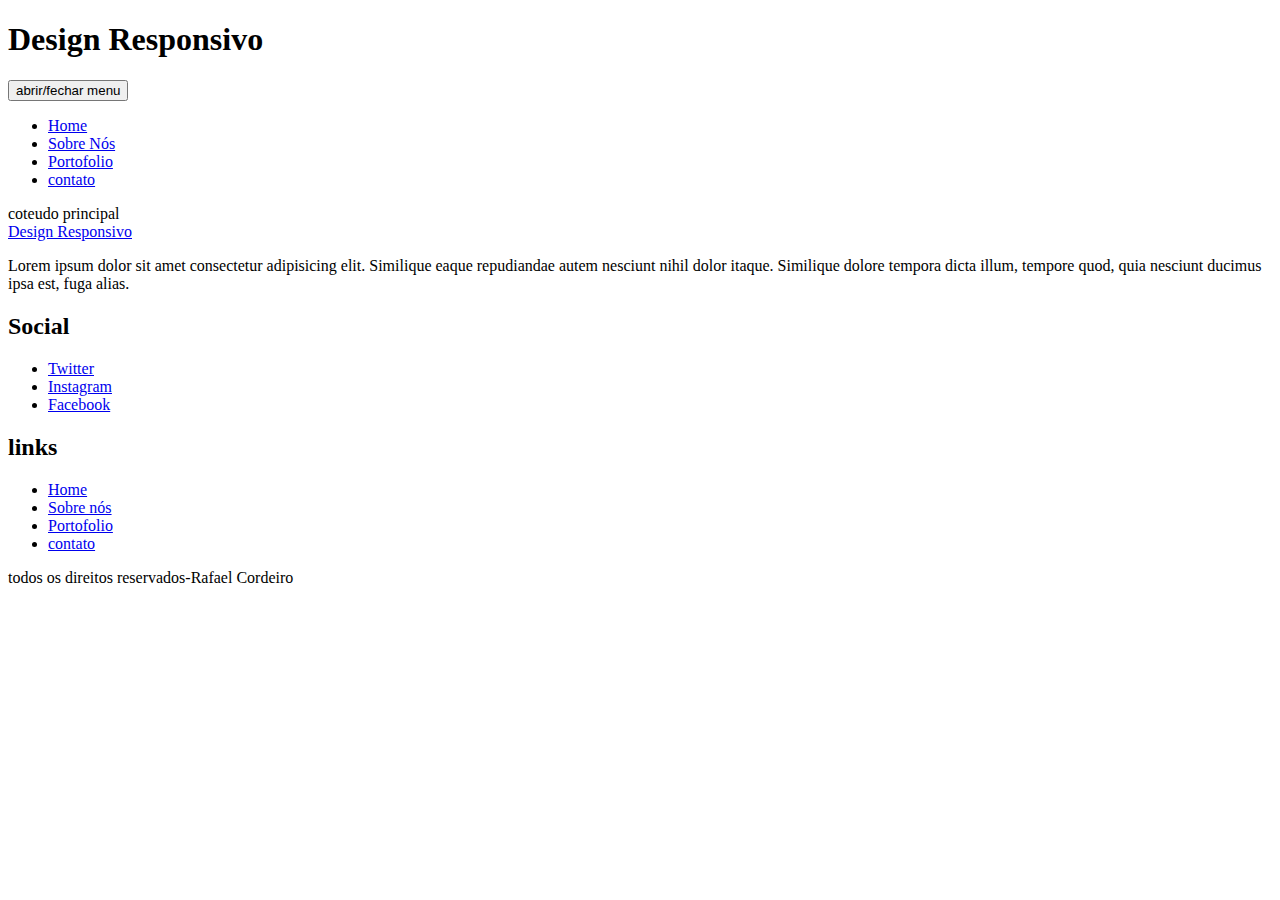
==== index.html @ a8a07493 "Aula nr 1 feito" ====
<!DOCTYPE html>
<html lang="en">

<head>
    <meta charset="UTF-8">
    <meta name="viewport" content="width=device-width, initial-scale=1.0">
    <meta http-equiv="X-UA-Compatible" content="ie=edge">
    <title>Document</title>
</head>

<body>
    <header>
        <h1>Design Responsivo</h1>
        <nav>
            <button>abrir/fechar menu</button>
            <ul>
                <li>
                    <a href="index.html">Home</a>
                </li>
                <li>
                    <a href="sobre.html">Sobre Nós</a>
                </li>
                <li>
                    <a href="portofolio.html">Portofolio</a>
                </li>
                <li>
                    <a href="contato.html">contato</a>
                </li>
            </ul>
        </nav>
    </header>
    <main>
        coteudo principal
    </main>
    <footer>
        <div>
            <div>
                <a href="index.html">Design Responsivo</a>
                <p>Lorem ipsum dolor sit amet consectetur adipisicing elit. Similique eaque repudiandae autem nesciunt
                    nihil dolor itaque. Similique dolore tempora dicta illum, tempore quod, quia nesciunt ducimus ipsa
                    est, fuga alias.</p>
            </div>
            <div>
                <h2>Social</h2>
                <ul>
                    <li><a target="blank" href="https://twitter.com/">Twitter</a></li>
                    <li><a target="blank" href="https://instagram.com/">Instagram</a></li>
                    <li><a target="blank" href="https://facebook.com/">Facebook</a></li>

                </ul>
            </div>
            <div>
                <h2>links</h2>
                <ul>
                    <li><a href="index.html">Home</a></li>
                    <li><a href="sobre.html">Sobre nós</a></li>
                    <li><a href="portofolio.html">Portofolio</a></li>
                    <li><a href="contato.html">contato</a></li>
                </ul>
            </div>
        </div>
        <div>
            todos os direitos reservados-Rafael Cordeiro
        </div>
    </footer>
</body>

</html>
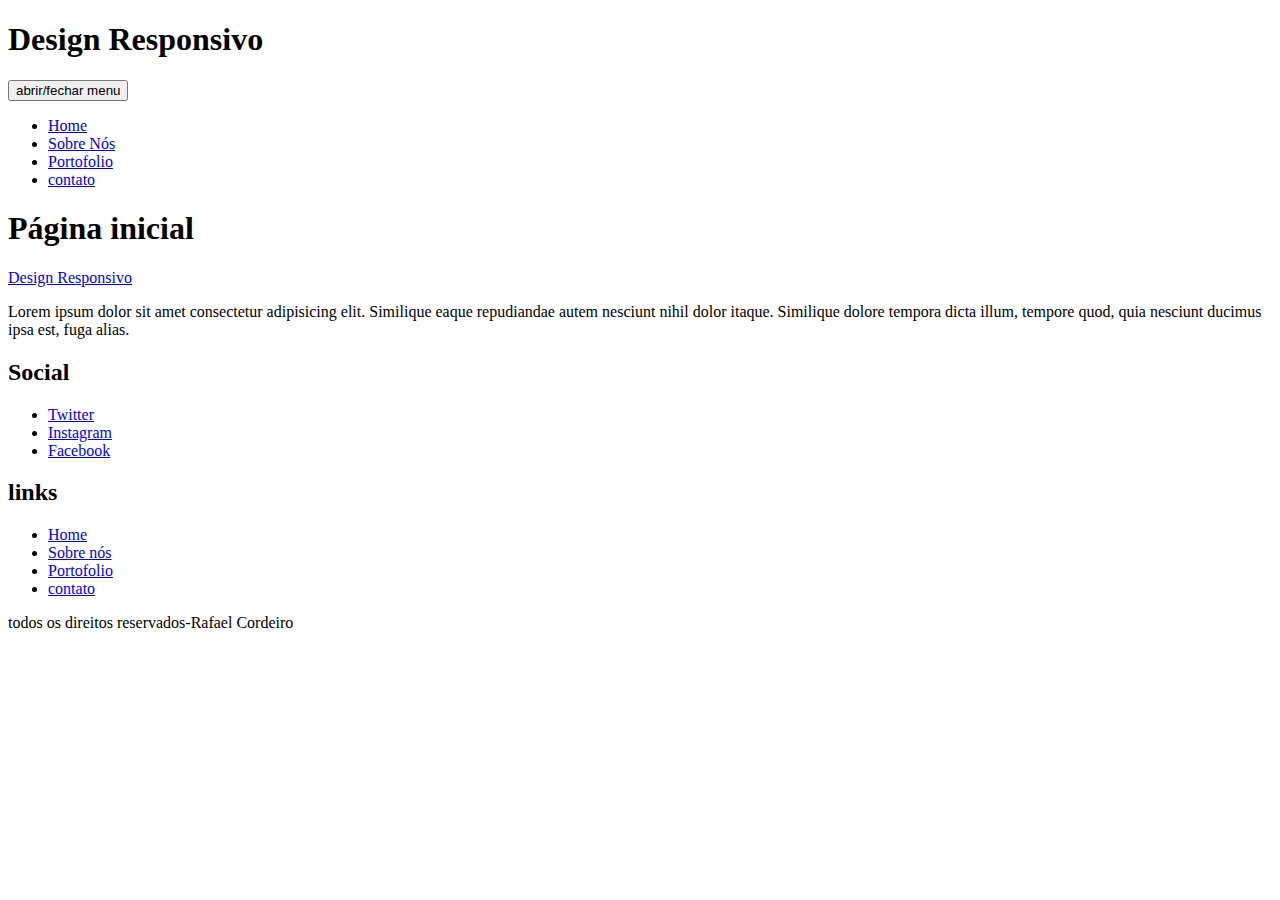
==== commit ecbcf763: "Aula nr 3 feito" ====
--- a/index.html
+++ b/index.html
@@ -1,5 +1,5 @@
 <!DOCTYPE html>
-<html lang="en">
+<html lang="pt-br">
 
 <head>
     <meta charset="UTF-8">
@@ -14,23 +14,15 @@
         <nav>
             <button>abrir/fechar menu</button>
             <ul>
-                <li>
-                    <a href="index.html">Home</a>
-                </li>
-                <li>
-                    <a href="sobre.html">Sobre Nós</a>
-                </li>
-                <li>
-                    <a href="portofolio.html">Portofolio</a>
-                </li>
-                <li>
-                    <a href="contato.html">contato</a>
-                </li>
+                <li><a href="index.html">Home</a> </li>
+                <li><a href="sobre.html">Sobre Nós</a></li>
+                <li><a href="portofolio.html">Portofolio</a></li>
+                <li><a href="contato.html">contato</a></li>
             </ul>
         </nav>
     </header>
     <main>
-        coteudo principal
+        <h1>Página inicial</h1>
     </main>
     <footer>
         <div>
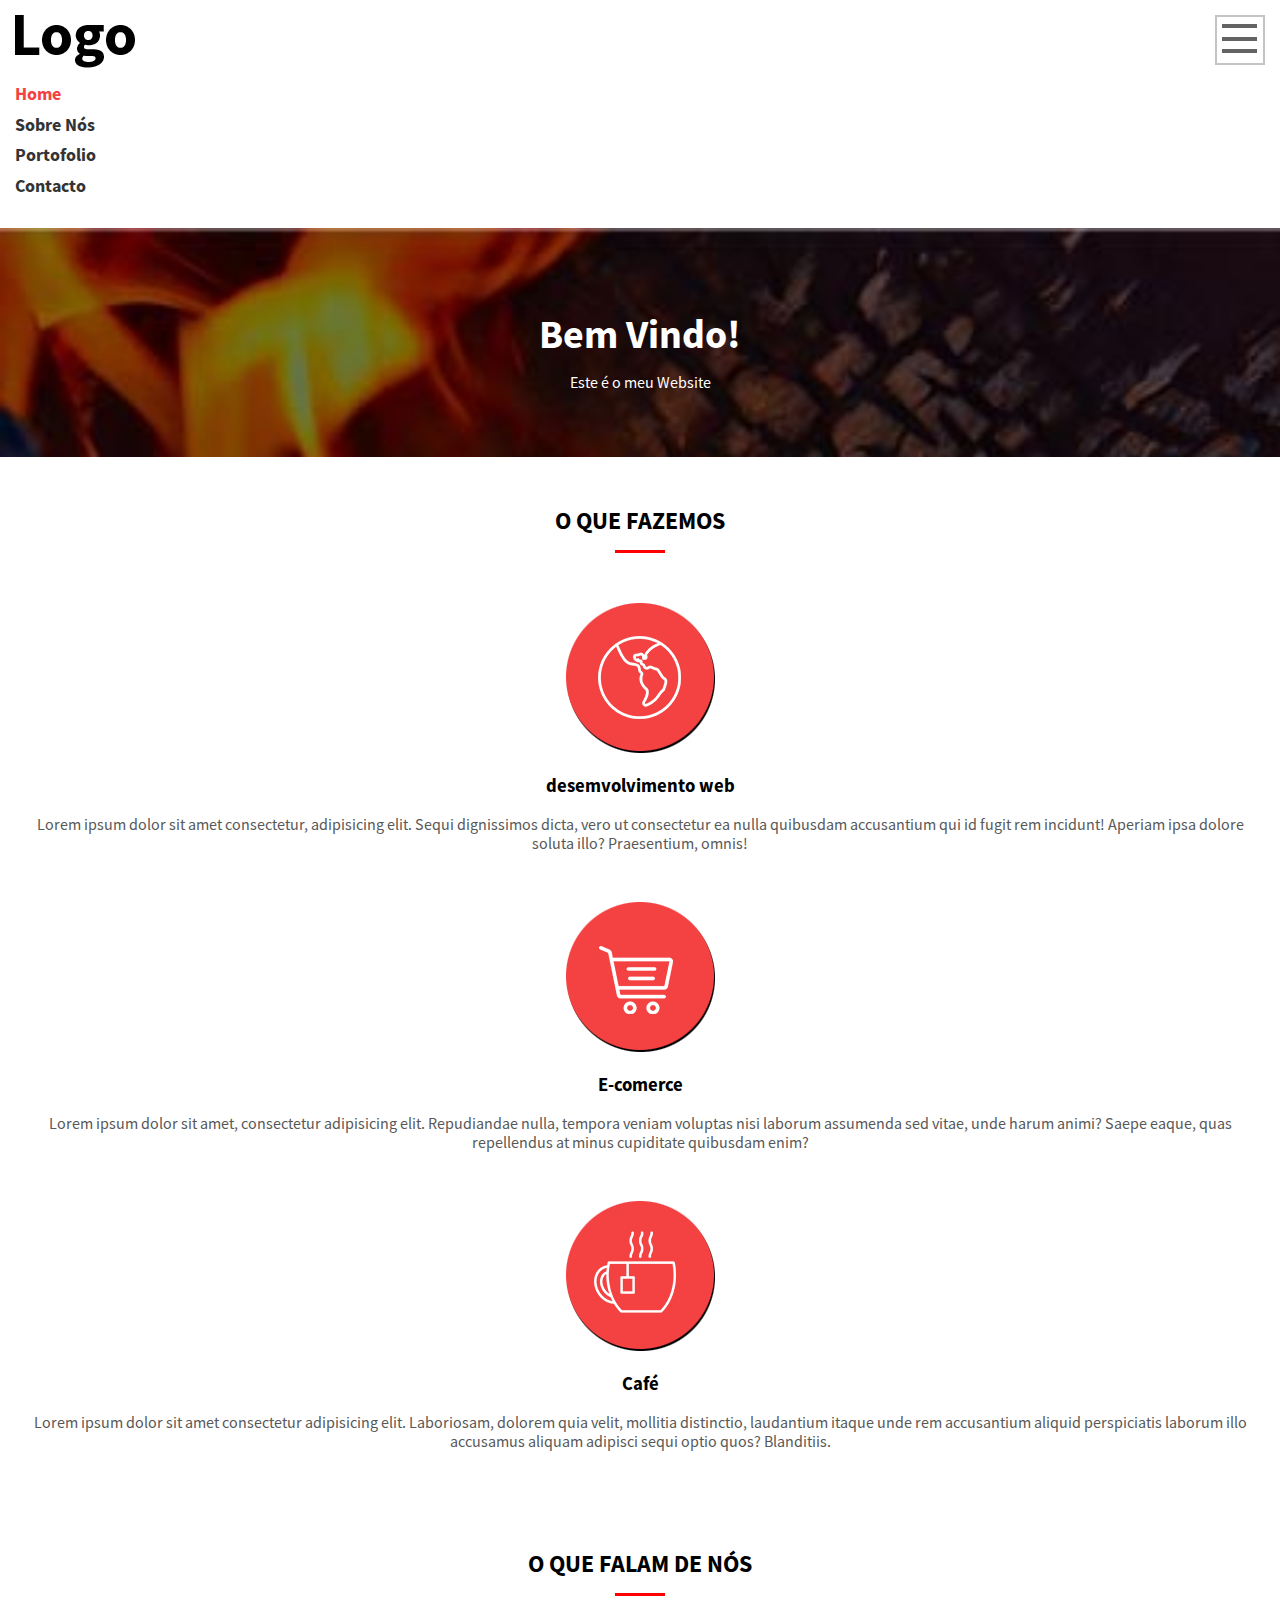
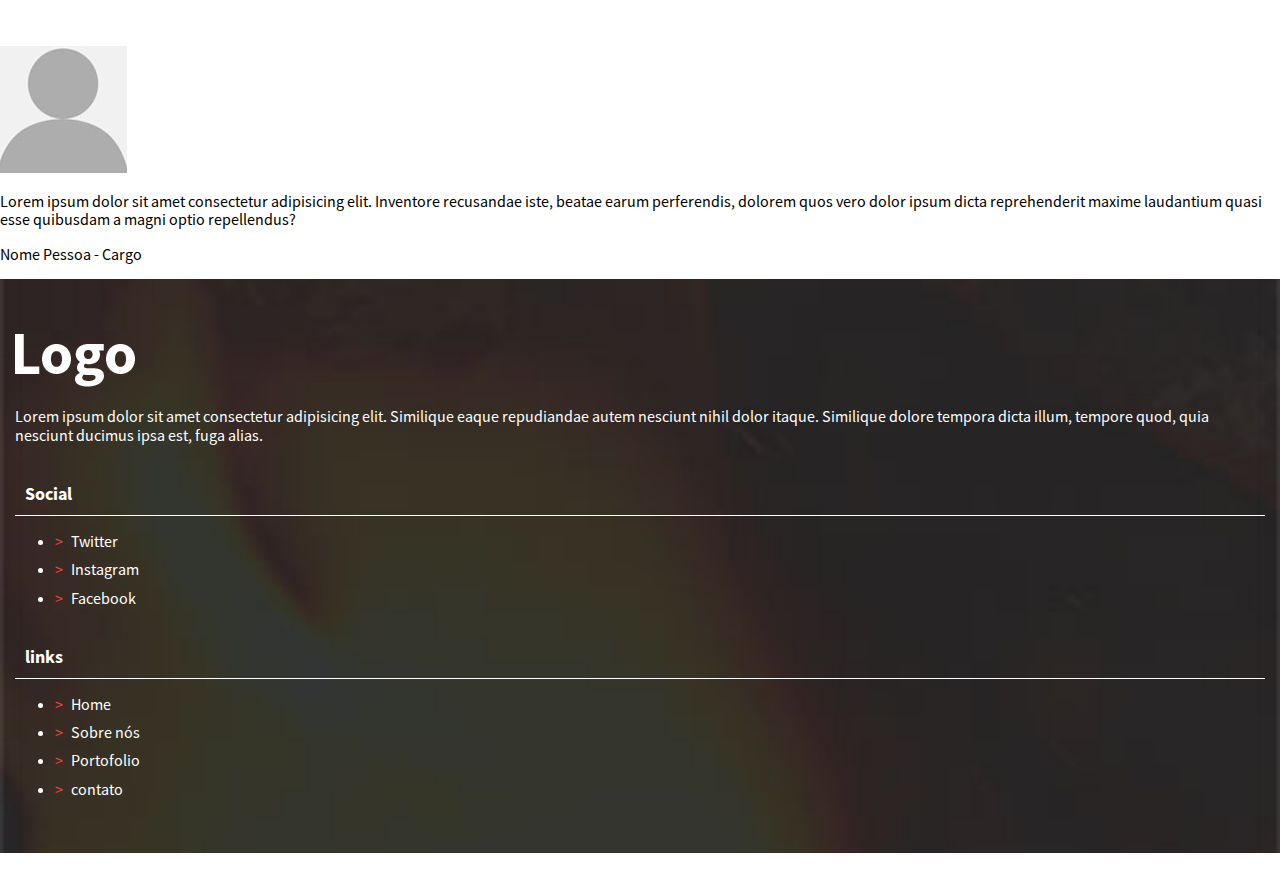
==== commit 3642d857: "stuff" ====
--- a/index.html
+++ b/index.html
@@ -5,53 +5,104 @@
     <meta charset="UTF-8">
     <meta name="viewport" content="width=device-width, initial-scale=1.0">
     <meta http-equiv="X-UA-Compatible" content="ie=edge">
-    <title>Document</title>
+    <title>Design Responsivo</title>
+    <link rel="stylesheet" href="css/normalize.css">
+    <link rel="stylesheet" href="css/style.css">
+    <link rel="stylesheet" href="css/style-home.css">
 </head>
 
 <body>
-    <header>
-        <h1>Design Responsivo</h1>
-        <nav>
-            <button>abrir/fechar menu</button>
-            <ul>
-                <li><a href="index.html">Home</a> </li>
-                <li><a href="sobre.html">Sobre Nós</a></li>
-                <li><a href="portofolio.html">Portofolio</a></li>
-                <li><a href="contato.html">contato</a></li>
+    <header class="cabecalho">
+        <h1 class="logo">Design Responsivo</h1>
+        <nav class="menu-principal">
+            <button class="menu-principal__btn">abrir/fechar menu</button>
+            <ul class="menu-principal__lista">
+                <li><a class="menu-principal__item menu-principal__item--atual" href="index.html">Home</a
+                        class="menu-principal__item"> </li>
+                <li><a class="menu-principal__item" href="sobre.html">Sobre Nós</a class="menu-principal__item"></li>
+                <li><a class="menu-principal__item" href="portofolio.html">Portofolio</a class="menu-principal__item">
+                </li>
+                <li><a class="menu-principal__item" href="contato.html">Contacto</a></li>
             </ul>
         </nav>
     </header>
     <main>
-        <h1>Página inicial</h1>
+        <header class="cabecalho-home">
+            <h2 class="cabecalho-home__titulo">Bem Vindo!</h2>
+            <p class="cabecalho-home__subtitulo">Este é o meu Website</p>
+            <a class="cabecalho-home__role" href="#servicos">role para ver mais</a>
+        </header>
+        <section id="servicos" class="servicos">
+            <!--Seçao serviços-->
+            <h2 class="home__titulo">O que fazemos</h2>
+            <section class="servico__item">
+                <img src="img/icone-desenvolvimento-web.png" alt="icone planeta terra">
+                <h3>desemvolvimento web</h3>
+                <p class="servicos__texto">Lorem ipsum dolor sit amet consectetur, adipisicing elit. Sequi dignissimos
+                    dicta, vero ut
+                    consectetur ea nulla quibusdam accusantium qui id fugit rem incidunt! Aperiam ipsa dolore soluta
+                    illo? Praesentium, omnis!</p>
+            </section>
+            <section class="servico__item">
+                <img src="img/icone-carrinho-compras.png" alt="">
+                <h3>E-comerce</h3>
+                <p class="servicos__texto">Lorem ipsum dolor sit amet, consectetur adipisicing elit. Repudiandae nulla,
+                    tempora veniam voluptas
+                    nisi laborum assumenda sed vitae, unde harum animi? Saepe eaque, quas repellendus at minus
+                    cupiditate quibusdam enim?</p>
+            </section>
+            <section class="servico__item">
+                <img src="img/icone-cafe.png" alt="">
+                <h3>Café</h3>
+                <p class="servicos__texto">Lorem ipsum dolor sit amet consectetur adipisicing elit. Laboriosam, dolorem
+                    quia velit, mollitia
+                    distinctio, laudantium itaque unde rem accusantium aliquid perspiciatis laborum illo accusamus
+                    aliquam adipisci sequi optio quos? Blanditiis.</p>
+            </section>
+        </section>
+        <!--fim-Seçao serviços-->
+
+        <section>
+            <!--seçao depoimentos-->
+            <h2 class="home__titulo">o que falam de nós</h2>
+            <section>
+                <img src="img/depoimentos/pessoa-1.jpg" alt="foto da pessoa x">
+                <p>Lorem ipsum dolor sit amet consectetur adipisicing elit. Inventore recusandae iste, beatae earum
+                    perferendis, dolorem quos vero dolor ipsum dicta reprehenderit maxime laudantium quasi esse
+                    quibusdam a magni optio repellendus?</p>
+                <p>Nome Pessoa - Cargo</p>
+            </section>
+        </section>
+        <!--fim-Seçao depoimentos-->
     </main>
-    <footer>
-        <div>
-            <div>
-                <a href="index.html">Design Responsivo</a>
+    <footer class="rodape">
+        <div class="rodape__linha-1">
+            <div class="rodape__coluna">
+                <a href="index.html" class="logo logo--branco">Design Responsivo</a>
                 <p>Lorem ipsum dolor sit amet consectetur adipisicing elit. Similique eaque repudiandae autem nesciunt
                     nihil dolor itaque. Similique dolore tempora dicta illum, tempore quod, quia nesciunt ducimus ipsa
                     est, fuga alias.</p>
             </div>
-            <div>
-                <h2>Social</h2>
-                <ul>
-                    <li><a target="blank" href="https://twitter.com/">Twitter</a></li>
-                    <li><a target="blank" href="https://instagram.com/">Instagram</a></li>
-                    <li><a target="blank" href="https://facebook.com/">Facebook</a></li>
+            <div class="rodape__coluna">
+                <h2 class="rodape_titulo">Social</h2>
+                <ul class="rodape__lista-links">
+                    <li><a class="rodape__lista-link__item" href="https://twitter.com/">Twitter</a></li>
+                    <li><a class="rodape__lista-link__item" href="https://instagram.com/">Instagram</a></li>
+                    <li><a class="rodape__lista-link__item" href="https://facebook.com/">Facebook</a></li>
 
                 </ul>
             </div>
-            <div>
-                <h2>links</h2>
-                <ul>
-                    <li><a href="index.html">Home</a></li>
-                    <li><a href="sobre.html">Sobre nós</a></li>
-                    <li><a href="portofolio.html">Portofolio</a></li>
-                    <li><a href="contato.html">contato</a></li>
+            <div class="rodape__coluna">
+                <h2 class="rodape_titulo">links</h2>
+                <ul class="rodape__lista-links">
+                    <li><a class="rodape__lista-link__item" href="index.html">Home</a></li>
+                    <li><a class="rodape__lista-link__item" href="sobre.html">Sobre nós</a></li>
+                    <li><a class="rodape__lista-link__item" href="portofolio.html">Portofolio</a></li>
+                    <li><a class="rodape__lista-link__item" href="contato.html">contato</a></li>
                 </ul>
             </div>
         </div>
-        <div>
+        <div class="rodape__linha-2">
             todos os direitos reservados-Rafael Cordeiro
         </div>
     </footer>
--- a/css/style.css
+++ b/css/style.css
@@ -0,0 +1,124 @@
+*{
+    box-sizing: border-box;
+}
+img{
+    max-width: 100%;
+    height: auto;
+}
+@font-face{
+    font-family: "source Sans Pro";
+    src:url('../source-sans-pro/SourceSansPro-Regular.otf');
+}
+@font-face{
+    font-family: "source Sans Pro";
+    src:url('../source-sans-pro/SourceSansPro-Bold.otf');
+    font-weight: bold;
+}
+
+body{
+    font-family: "Source Sans Pro";
+
+}
+
+.cabecalho{
+    background: #ffffff;
+    padding: 15px;
+}
+.logo{
+    background-image: url(../img/logotipo-preto.png);
+    background-repeat: no-repeat;
+    display: block;
+    width: 120px;
+    height: 53px;
+    text-indent: -9999px;
+    margin: 0;
+}
+.logo--branco{
+    background-image: url(../img/logotipo-branco.png);
+
+}
+
+.menu-principal__btn{
+    display: block;
+    width: 50px;
+    height:50px;
+    text-indent: -9999px;
+    background-color: #ffffff;
+    background-image: url('../img/menuprincipal-btn-bg.png');
+    background-repeat: no-repeat;
+    background-position: 5px 5px;
+    border-color: #c4c4c4;
+    border-style: solid;
+    cursor: pointer;
+
+    position: absolute;
+    top: 15px;
+    right: 15px;
+}
+
+.menu-principal__btn--fechar{
+    background-position: -48px 7px;
+}
+
+.menu-principal__lista{
+    padding: 0;
+    list-style: none;
+}
+.menu-principal__item{
+    text-decoration: none;
+    font-weight: bold;
+    color: #343434;
+    margin-bottom: 10px;
+    display: block;
+    font-size: 18px;
+}
+.menu-principal__item--atual{
+    color: #f44242;
+}
+
+/*Rodapé*/
+.rodape{
+    color:#ffff
+}
+.rodape .logo{
+    margin-bottom: 20px;
+}
+.rodape__linha-1{
+    background-color: #272525;
+    background-image: url("../img/rodape-bg.jpg");
+    background-size: cover;
+    padding: 15px;
+}
+.odape__linha-2{
+    background-color: #000000;
+    text-align: center;
+    padding: 15px;
+}
+
+.rodape__coluna{
+    margin-top: 40px;
+    margin-bottom: 40px;
+}
+
+.rodape_titulo{
+    border-bottom: 1px solid #ffff;
+    padding: 0 10px 10px 10px;
+    font-size:18px;
+
+}
+
+.rodape__lista-link_{
+    padding:0;
+    list-style: none;
+}
+.rodape__lista-link__item{
+        color: #ffff;
+        text-decoration: none;
+        margin-bottom: 10px;
+        display: block;
+}
+.rodape__lista-link__item::before{
+        content: '>';
+        margin-right: 8px;
+        color: #f44242;
+}
--- a/css/style-home.css
+++ b/css/style-home.css
@@ -0,0 +1,42 @@
+.cabecalho-home{
+    background: url('../img/cabecalho-home-bg.jpg') #000 no-repeat;
+    background-size: cover;
+    color:#fff;
+    text-align: center;
+    padding: 50px 0;
+}
+.cabecalho-home__titulo{
+    font-size: 40px;
+    margin-bottom: 0;
+}
+
+.cabecalho-home__role{
+    display: none;
+}
+.home__titulo{
+    text-align: center;
+    text-transform: uppercase;
+    margin-bottom: 50px;
+}
+.home__titulo::after{
+    content: '';
+    display: block;
+    width: 50px;
+    height: 3px;
+    background-color: #f00;
+    margin:0 auto;
+    margin-top:15px;
+}
+.servicos{
+    padding: 30px 0;
+}
+
+.servico__item{
+    text-align: center;
+    padding: 0 15px;
+    margin-bottom: 50px;
+}
+
+.servicos__texto{
+    color:#585858
+}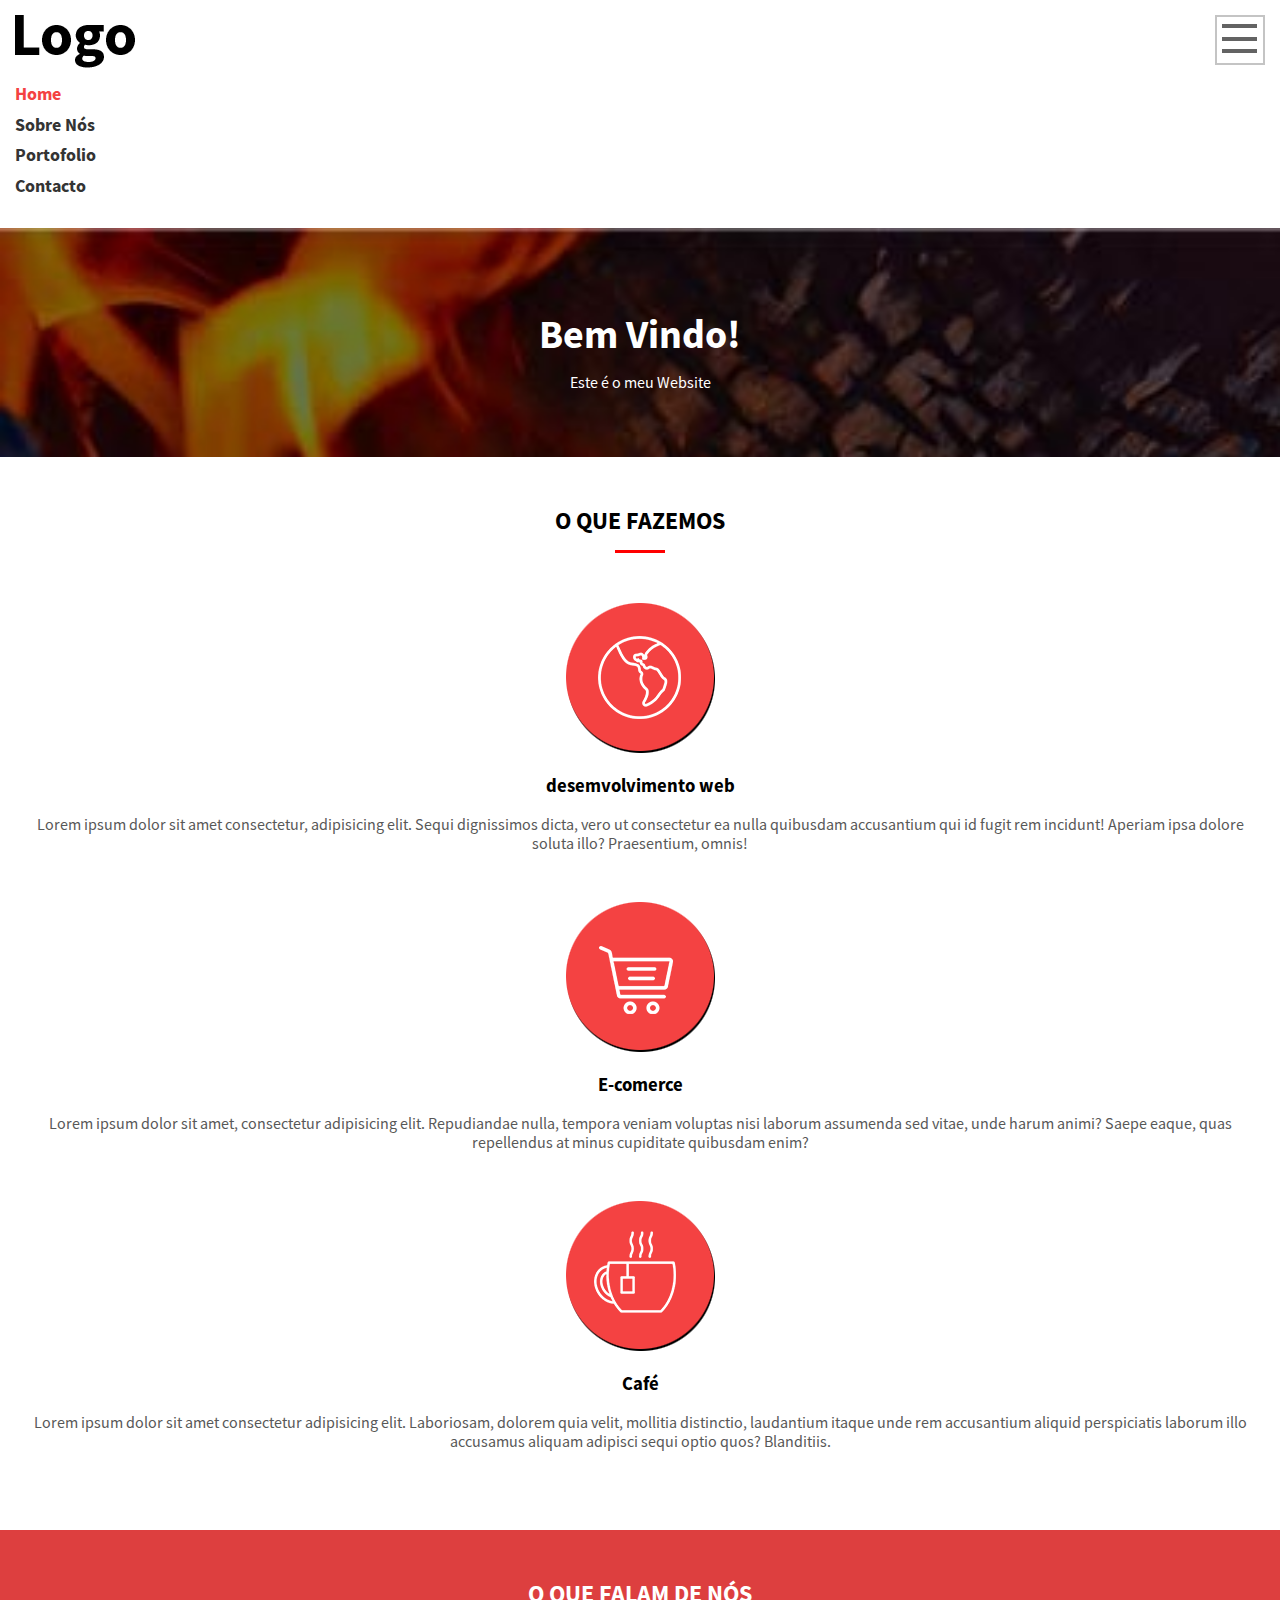
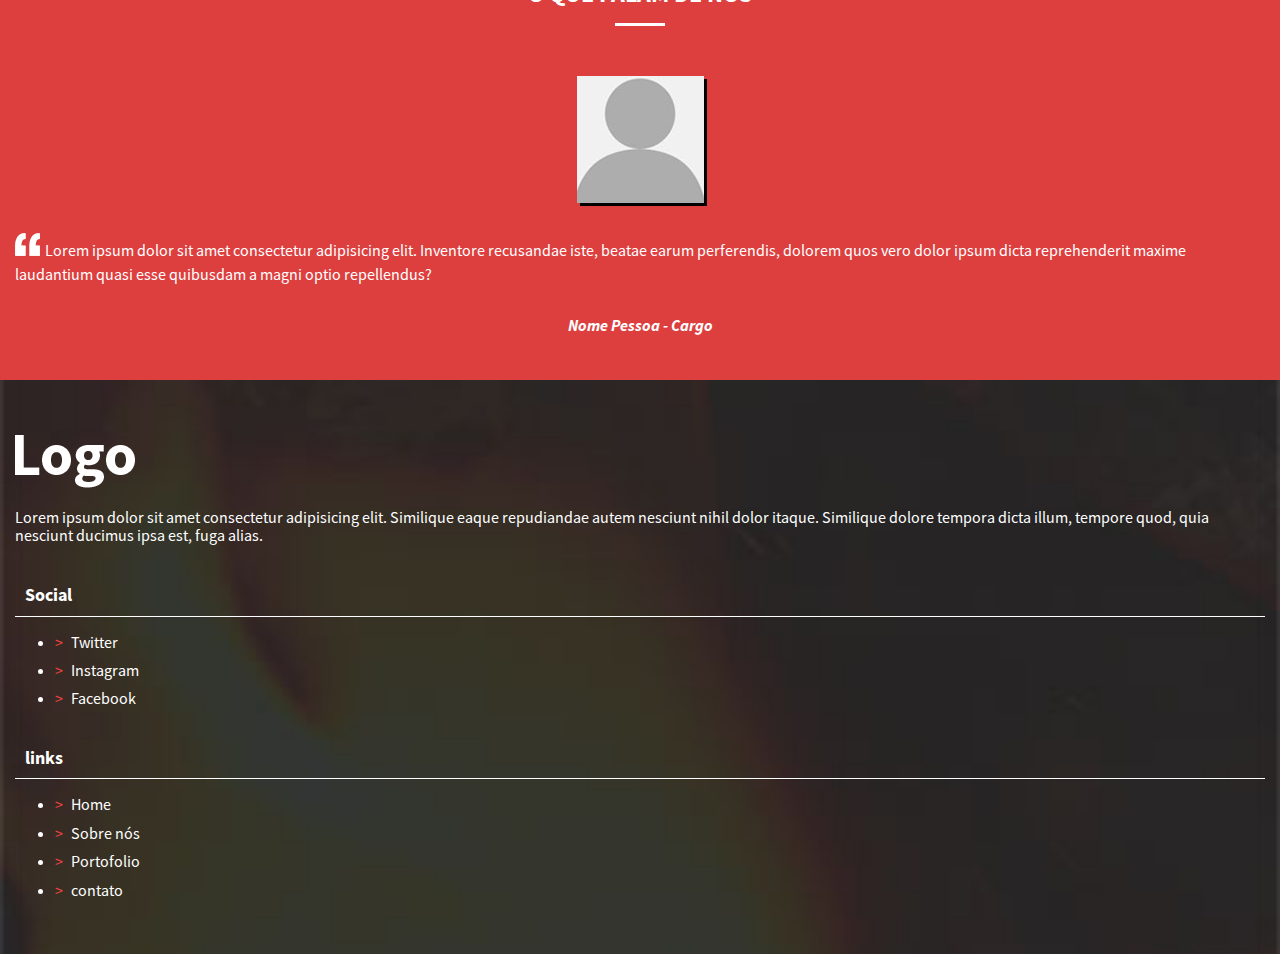
==== commit 63606568: "." ====
--- a/index.html
+++ b/index.html
@@ -62,15 +62,15 @@
         </section>
         <!--fim-Seçao serviços-->
 
-        <section>
+        <section class="depoimentos">
             <!--seçao depoimentos-->
-            <h2 class="home__titulo">o que falam de nós</h2>
-            <section>
-                <img src="img/depoimentos/pessoa-1.jpg" alt="foto da pessoa x">
-                <p>Lorem ipsum dolor sit amet consectetur adipisicing elit. Inventore recusandae iste, beatae earum
+            <h2 class="home__titulo home__titulo--branco ">o que falam de nós</h2>
+            <section class="depoimentos__item">
+                <img class="depoimentos__img" src="img/depoimentos/pessoa-1.jpg" alt="foto da pessoa x">
+                <p class="depoimentos__texto">Lorem ipsum dolor sit amet consectetur adipisicing elit. Inventore recusandae iste, beatae earum
                     perferendis, dolorem quos vero dolor ipsum dicta reprehenderit maxime laudantium quasi esse
                     quibusdam a magni optio repellendus?</p>
-                <p>Nome Pessoa - Cargo</p>
+                <p class="depoimentos__pessoa">Nome Pessoa - Cargo</p>
             </section>
         </section>
         <!--fim-Seçao depoimentos-->
--- a/css/style.css
+++ b/css/style.css
@@ -13,8 +13,12 @@
     font-family: "source Sans Pro";
     src:url('../source-sans-pro/SourceSansPro-Bold.otf');
     font-weight: bold;
+}@font-face{
+    font-family: "source Sans Pro";
+    src:url('../source-sans-pro/SourceSansPro-BoldIt.otf');
+    font-weight: bold;
+    font-style: italic;
 }
-
 body{
     font-family: "Source Sans Pro";
 
--- a/css/style-home.css
+++ b/css/style-home.css
@@ -27,6 +27,12 @@
     margin:0 auto;
     margin-top:15px;
 }
+
+.home__titulo--branco::after{
+    background-color: #fff;
+}
+
+
 .servicos{
     padding: 30px 0;
 }
@@ -39,4 +45,43 @@
 
 .servicos__texto{
     color:#585858
-}+}
+
+.depoimentos{
+    background-color: #dd3f3f;
+    background-image: url(../img/cabecalho-pagina-bg.jpg);
+    background-attachment: fixed;
+    color: #fff;
+    padding: 30px 0;
+}
+
+.depoimentos__item{
+    padding: 0 15px;   
+}
+
+.depoimentos__img{
+    margin: 0 auto;
+    display: block;
+    box-shadow: 3px 3px 0 #000;
+    margin-bottom: 30px;
+}
+.depoimentos__texto{
+    line-height: 24px;
+    margin-bottom: 30px;
+}
+.depoimentos__texto::before{
+    background: url('../img/aspas.png')no-repeat;
+    content:'';
+    display: inline-block;
+    width:25px;
+    height: 23px;
+    margin-right: 5px;
+}
+
+.depoimentos__pessoa{
+    text-align: center;
+    font-weight: bold;
+    font-style: italic;
+}
+
+
